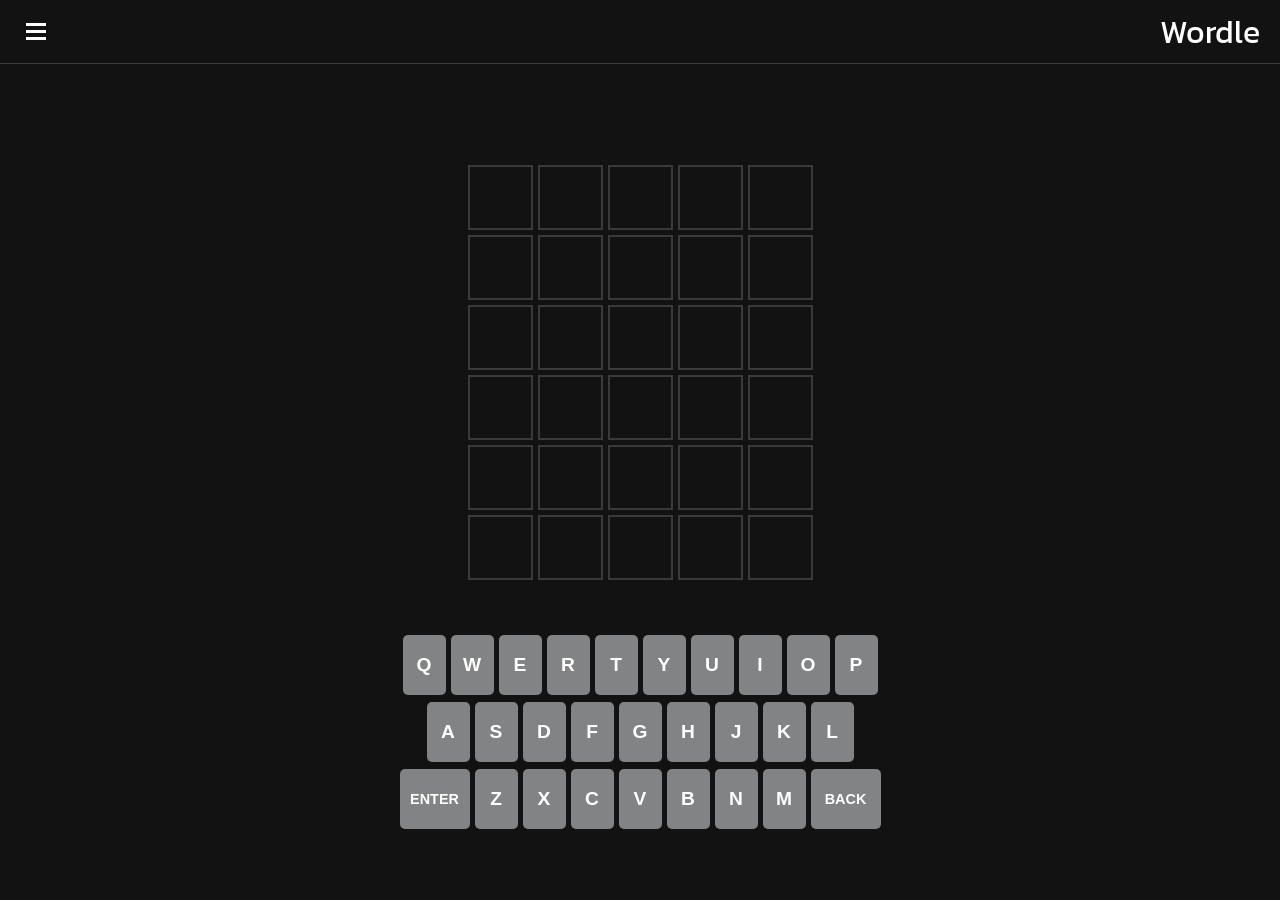
==== index.html @ bd7a642f "Update and rename main.html to index.html" ====
<!DOCTYPE html>
<html lang="en">
<head>
    <meta charset="UTF-8">
    <meta name="viewport" content="width=device-width, initial-scale=1.0">
    <link rel="stylesheet" href="index.css">
    <title>Wordle</title>
</head>
<body>  

    <nav class="navbar">
        <div class="burger-icon"><button class="hamburger"><div class="bar"></div></button></div>
        <div class="wordle-title">Wordle
        </div>
    </nav>


    <h1 class="error-message">Invalid Word</h1>

    <div class="congrats">
        <h1 class="congratsh1">You got the word!</h1>
    </div>
    <div class="word-reveal "></div>
    <div class="wordle-grid">
            <h1 class="letter" id="0"></h1>
            <h1 class="letter" id="1"></h1>
            <h1 class="letter" id="2"></h1>
            <h1 class="letter" id="3"></h1>
            <h1 class="letter" id="4"></h1>

            <h1 class="letter" id="0"></h1>
            <h1 class="letter" id="1"></h1>
            <h1 class="letter" id="2"></h1>
            <h1 class="letter" id="3"></h1>
            <h1 class="letter" id="4"></h1>

            <h1 class="letter" id="0"></h1>
            <h1 class="letter" id="1"></h1>
            <h1 class="letter" id="2"></h1>
            <h1 class="letter" id="3"></h1>
            <h1 class="letter" id="4"></h1>

            <h1 class="letter" id="0"></h1>
            <h1 class="letter" id="1"></h1>
            <h1 class="letter" id="2"></h1>
            <h1 class="letter" id="3"></h1>
            <h1 class="letter" id="4"></h1>

            <h1 class="letter" id="0"></h1>
            <h1 class="letter" id="1"></h1>
            <h1 class="letter" id="2"></h1>
            <h1 class="letter" id="3"></h1>
            <h1 class="letter" id="4"></h1>

            <h1 class="letter" id="0"></h1>
            <h1 class="letter" id="1"></h1>
            <h1 class="letter" id="2"></h1>
            <h1 class="letter" id="3"></h1>
            <h1 class="letter" id="4"></h1>
    </div>

    <div class="keyboard">
        <div class="row1">
            <button class="kletter q">q</button>
            <button class="kletter w">w</button>
            <button class="kletter e">e</button>
            <button class="kletter r">r</button>
            <button class="kletter t">t</button>
            <button class="kletter y">y</button>
            <button class="kletter u">u</button>
            <button class="kletter i">i</button>
            <button class="kletter o">o</button>
            <button class="kletter p">p</button>
        </div>
        <div class="row2">
            <button class="kletter a">a</button>
            <button class="kletter s">s</button>
            <button class="kletter d">d</button>
            <button class="kletter f">f</button>
            <button class="kletter g">g</button>
            <button class="kletter h">h</button>
            <button class="kletter j">j</button>
            <button class="kletter k">k</button>
            <button class="kletter l">l</button>
        </div>
        <div class="row3">
            <button class="kletter enter">Enter</button>
            <button class="kletter z">z</button>
            <button class="kletter x">x</button>
            <button class="kletter c">c</button>
            <button class="kletter v">v</button>
            <button class="kletter b">b</button>
            <button class="kletter n">n</button>
            <button class="kletter m">m</button>
            <button class="kletter back">Back</button>
        </div>
</div>
    
    
    <script src="index.js"></script>
</body>
</html>
---- index.css ----
@import url('https://fonts.googleapis.com/css2?family=Kanit:wght@600&display=swap');


* {
    box-sizing: border-box;
}

body {
    background: #121213;
    padding: 0;
    margin: 0;
    display: flex;
    align-items: center;
    justify-content: center;
    flex-direction: column;
    font-family: 'Kanit', sans-serif;
}

.wordle-grid {
    grid-gap: 5px;
    display: grid;
    grid-template-columns: repeat(5, 1fr);
    width: min-content;
    height: min-content;
    margin-bottom: 3rem;
}

.letter {
    margin: 0;
    padding: 0;
    color: white;
    text-transform: uppercase;
    font-family: 'Kanit', sans-serif;
    display: flex;
    align-items: center;
    justify-content: center;
    border: 2px solid #3a3a3a;
    width: 65px;
    height: 65px;
    font-size: 35px;
}

.letter1:focus {
    outline: none;
}


.navbar {
    top: 0;
    height: 4rem;
    width: 100vw;
    margin: 0;
    display: flex;
    padding: 0px 20px;
    border-bottom: 0.1rem solid #3a3a3c;
}

.burger-icon {
    display: flex;
    width: 350px;
    justify-content: flex-start;
    align-items: center;
}

.hamburger {
    position:relative;
    cursor: pointer;
    width: 32px;
    border: none;
    height: 35px;
    outline: none;
    background: none;
    border: none;
    appearance: none;
    display: block;
}

.hamburger .bar, .hamburger::after, .hamburger::before{
    display: block;
    content: '';
    width: 100%;
    height: 3px;
    background: white;
    margin: 4px 0px;
}


.wordle-title {
    width: 100%;
    font-size: 2rem;
    color: white;
    display: flex;
    align-items: flex-end;
    justify-content: center;
    flex-direction: column;
}

.other-info {
    justify-content: flex-end;
    width: 350px;
}

.word-reveal {
    color: #121213;
    font-size: 1rem;
    position: inherit;
    width: 80px;
    height: 30px;
    background: white;
    border-radius: 10px;
    display: flex;
    align-items: center;
    justify-content: center;
    transition: all 1s ease;
    opacity: 0;
    margin-bottom: -1rem;
    z-index: 10;
}

.error-message {
    background: white;
    padding: 5px;
    border-radius: 10px;
    margin-top: 2rem;
    opacity: 0;
    transition: all 0.5s ease;
    font-size: 1.3rem;
}

.congrats {
    transition: all 1.5s ease;
    position: absolute;
    border-radius: 10px;
    background: white;
    opacity: 0;
    width: 320px;
    height: 90px;
}

.congratsh1 {
    display: flex;
    align-items: center;
    justify-content: center;
    text-align: center;
    font-size: 1.4rem;
}

.congratsh1 {
    font-size: 2rem;
}

.visible {
    opacity: 1;
}

.keyboard {
    bottom: 4;
    display: flex;
    align-items: center;
    justify-content: center;
    flex-direction: column;
}

.row1, .row2, .row3{
    margin-top:7px;
    width: max-content;
    display: flex;
    gap: 0px 5px;
    align-items: center;
    justify-content: center;
}


.kletter {
    cursor: pointer;
    font-weight: bolder;
    text-transform: uppercase;
    color: white;
    font-size: 1.2rem;
    background: #818384 ;
    height: 60px;
    width: 43px;
    border: none;
    border-radius: 5px;
}

.enter, .back {
    width: 70px;
    font-size: 0.9rem;
}

.wrong {
    transition: all 1s ease;
    background: #3a3a3c;
    border: none;
}

.close {
    transition: all 1s ease;
    background: #b59f3b;
    border: none;
}

.correct {
    border: none;
    transition: all 1s ease;
    background: #538d4e;
}

@media only screen and (max-width: 1000px) {
    .kletter {
        width: 26px;
    }
    .enter, .back {
        width: 50px;
        font-size: 0.7rem;
    }
    .wordle-grid {
        margin-bottom: 2rem;
    }
}

@media only screen and (max-width: 500px) {
    .kletter {
        width: 26px;
    }
    .enter, .back {
        width: 50px;
        font-size: 0.7rem;
    }
    .wordle-grid {
        margin-bottom: 2rem;
    }
}

@media only screen and (max-width: 400px) {
    .kletter {
        width: 26px;
        height: 54px;
    }
    .enter, .back {
        width: 50px;
        font-size: 0.7rem;
    }
    .wordle-grid {
        margin-bottom: 2rem;
    }
}

@media only screen and (max-width: 300px) {
    .kletter {
        width: 26px;
        height: 54px;
    }
    .enter, .back {
        width: 50px;
        font-size: 0.7rem;
    }
    .wordle-grid {
        margin-bottom: 2rem;
    }
}

@media only screen and (max-width: 250px) {
    .kletter {
        width: 26px;
        height: 54px;
        font-size: 1rem;
    }
    .enter, .back {
        width: 50px;
        font-size: 0.7rem;
    }
    .wordle-grid {
        margin-bottom: 2rem;
    }
}
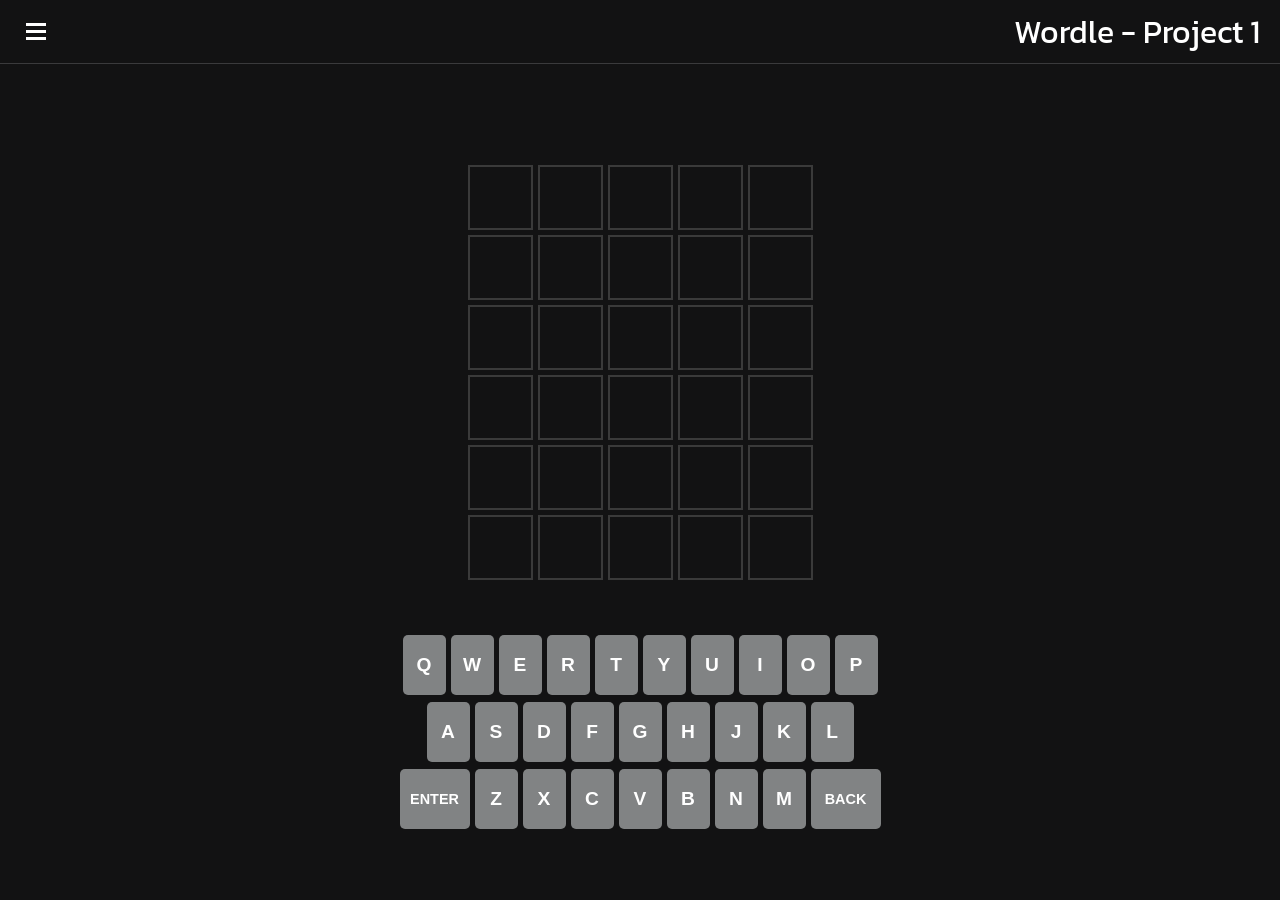
==== commit 99a1b4fc: "Update index.html" ====
--- a/index.html
+++ b/index.html
@@ -4,13 +4,13 @@
     <meta charset="UTF-8">
     <meta name="viewport" content="width=device-width, initial-scale=1.0">
     <link rel="stylesheet" href="index.css">
-    <title>Wordle</title>
+    <title>Wordle - Project 1</title>
 </head>
 <body>  
 
     <nav class="navbar">
         <div class="burger-icon"><button class="hamburger"><div class="bar"></div></button></div>
-        <div class="wordle-title">Wordle
+        <div class="wordle-title">Wordle - Project 1
         </div>
     </nav>
 
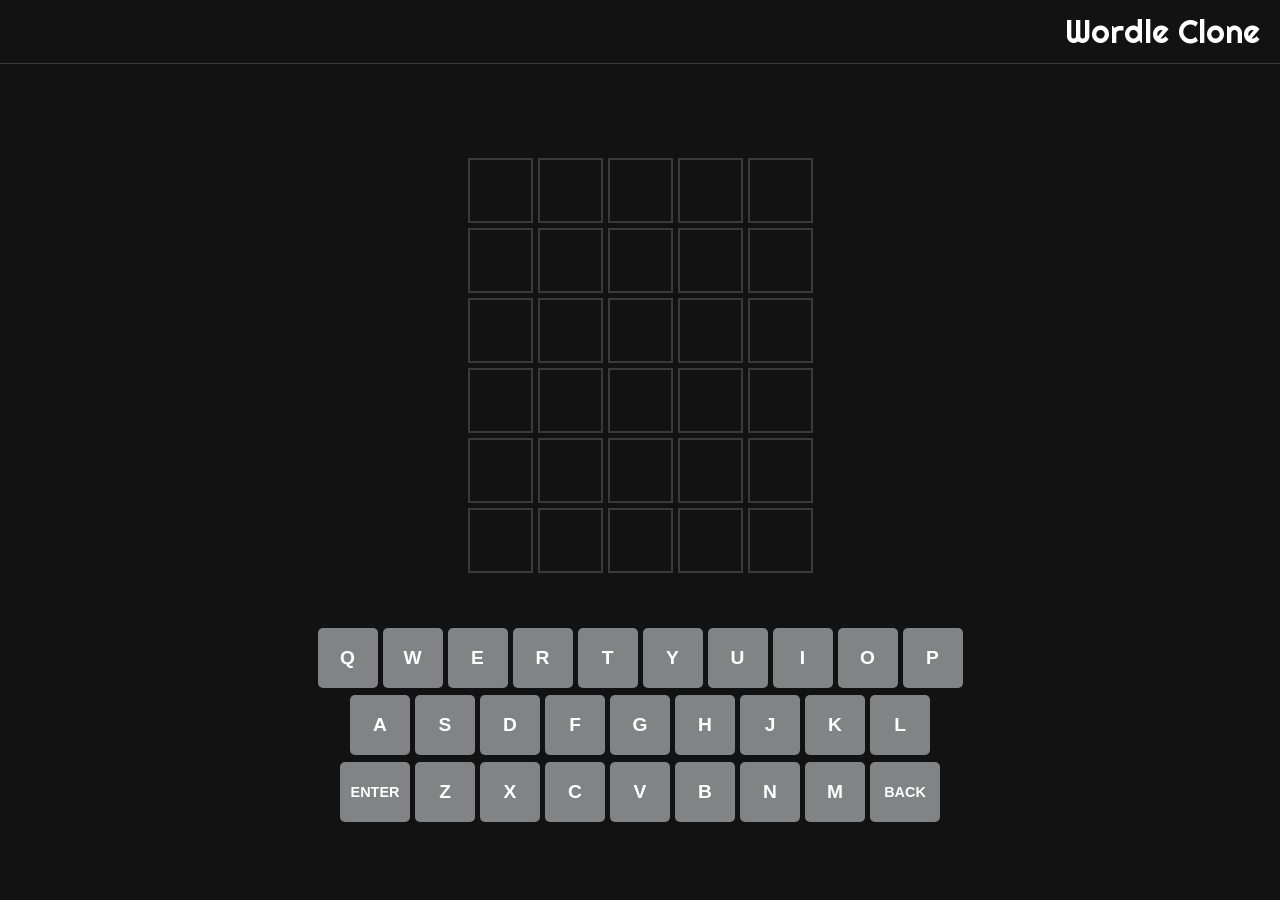
==== commit b86a058b: "Update index.html" ====
--- a/index.html
+++ b/index.html
@@ -4,13 +4,12 @@
     <meta charset="UTF-8">
     <meta name="viewport" content="width=device-width, initial-scale=1.0">
     <link rel="stylesheet" href="index.css">
-    <title>Wordle - Project 1</title>
+    <title>Wordle</title>
 </head>
 <body>  
 
     <nav class="navbar">
-        <div class="burger-icon"><button class="hamburger"><div class="bar"></div></button></div>
-        <div class="wordle-title">Wordle - Project 1
+        <div class="wordle-title">Wordle Clone
         </div>
     </nav>
 
@@ -18,7 +17,7 @@
     <h1 class="error-message">Invalid Word</h1>
 
     <div class="congrats">
-        <h1 class="congratsh1">You got the word!</h1>
+        <h1 class="congratsh1">Genius!</h1>
     </div>
     <div class="word-reveal "></div>
     <div class="wordle-grid">
--- a/index.css
+++ b/index.css
@@ -1,4 +1,4 @@
-@import url('https://fonts.googleapis.com/css2?family=Kanit:wght@600&display=swap');
+@import url('https://fonts.googleapis.com/css2?family=Righteous&display=swap');
 
 
 * {
@@ -13,7 +13,7 @@
     align-items: center;
     justify-content: center;
     flex-direction: column;
-    font-family: 'Kanit', sans-serif;
+    font-family: 'Righteous', sans-serif;
 }
 
 .wordle-grid {
@@ -23,6 +23,7 @@
     width: min-content;
     height: min-content;
     margin-bottom: 3rem;
+    margin-top: 5rem;
 }
 
 .letter {
@@ -30,7 +31,8 @@
     padding: 0;
     color: white;
     text-transform: uppercase;
-    font-family: 'Kanit', sans-serif;
+    font-family: 'Righteous', sans-serif;
+    font-weight: 100;
     display: flex;
     align-items: center;
     justify-content: center;
@@ -39,6 +41,7 @@
     height: 65px;
     font-size: 35px;
 }
+
 
 .letter1:focus {
     outline: none;
@@ -118,23 +121,23 @@
 }
 
 .error-message {
-    background: white;
-    padding: 5px;
-    border-radius: 10px;
-    margin-top: 2rem;
+    transition: all 1.5s ease;
+    position: absolute;
+    top: 133px;
+    border-radius: 20px;
+    background: white;
     opacity: 0;
-    transition: all 0.5s ease;
-    font-size: 1.3rem;
+    padding: 0.1rem 1.2rem;
 }
 
 .congrats {
     transition: all 1.5s ease;
     position: absolute;
-    border-radius: 10px;
+    top: 133px;
+    border-radius: 20px;
     background: white;
     opacity: 0;
-    width: 320px;
-    height: 90px;
+    padding: 0.1rem 1.2rem;
 }
 
 .congratsh1 {
@@ -143,10 +146,6 @@
     justify-content: center;
     text-align: center;
     font-size: 1.4rem;
-}
-
-.congratsh1 {
-    font-size: 2rem;
 }
 
 .visible {
@@ -179,9 +178,13 @@
     font-size: 1.2rem;
     background: #818384 ;
     height: 60px;
-    width: 43px;
+    width: 60px;
     border: none;
     border-radius: 5px;
+    transition: all 0.3s ease;
+}
+.kletter:hover {
+    scale: 1.05;
 }
 
 .enter, .back {
@@ -209,7 +212,7 @@
 
 @media only screen and (max-width: 1000px) {
     .kletter {
-        width: 26px;
+        width: 36px;
     }
     .enter, .back {
         width: 50px;
@@ -223,6 +226,10 @@
 @media only screen and (max-width: 500px) {
     .kletter {
         width: 26px;
+    }
+    .letter {
+        width: 60px;
+        height: 60px;
     }
     .enter, .back {
         width: 50px;
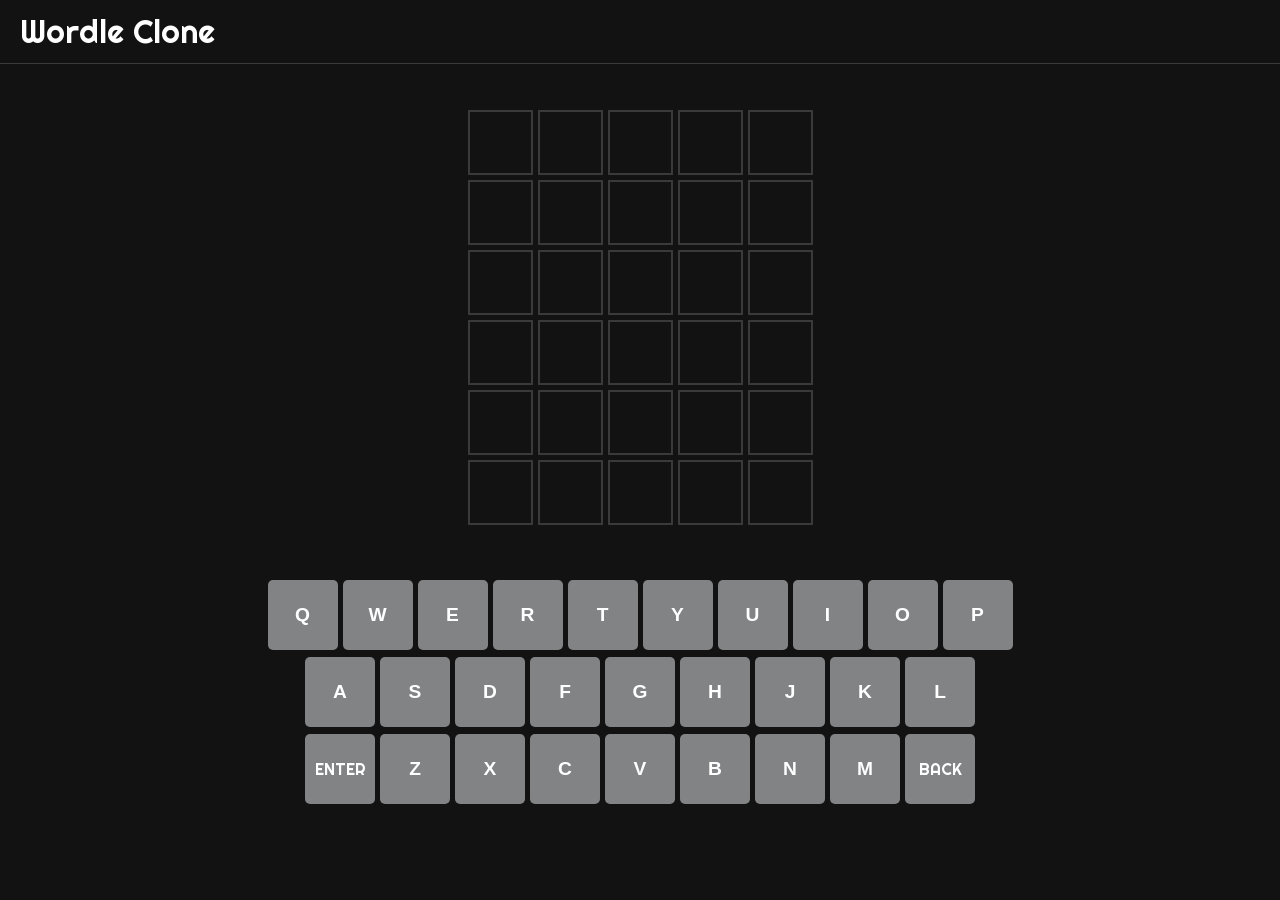
==== commit d421c7a4: "Update index.html" ====
--- a/index.html
+++ b/index.html
@@ -13,86 +13,89 @@
         </div>
     </nav>
 
+    <div class="wordle_container">
 
-    <h1 class="error-message">Invalid Word</h1>
+        <h1 class="error-message">Invalid Word</h1>
 
-    <div class="congrats">
-        <h1 class="congratsh1">Genius!</h1>
-    </div>
-    <div class="word-reveal "></div>
-    <div class="wordle-grid">
-            <h1 class="letter" id="0"></h1>
-            <h1 class="letter" id="1"></h1>
-            <h1 class="letter" id="2"></h1>
-            <h1 class="letter" id="3"></h1>
-            <h1 class="letter" id="4"></h1>
+        <div class="congrats">
+            <h1 class="congratsh1">Genius!</h1>
+        </div>
+        <div class="word-reveal "></div>
+        <div class="wordle-grid">
+                <h1 class="letter" id="0"></h1>
+                <h1 class="letter" id="1"></h1>
+                <h1 class="letter" id="2"></h1>
+                <h1 class="letter" id="3"></h1>
+                <h1 class="letter" id="4"></h1>
 
-            <h1 class="letter" id="0"></h1>
-            <h1 class="letter" id="1"></h1>
-            <h1 class="letter" id="2"></h1>
-            <h1 class="letter" id="3"></h1>
-            <h1 class="letter" id="4"></h1>
+                <h1 class="letter" id="0"></h1>
+                <h1 class="letter" id="1"></h1>
+                <h1 class="letter" id="2"></h1>
+                <h1 class="letter" id="3"></h1>
+                <h1 class="letter" id="4"></h1>
 
-            <h1 class="letter" id="0"></h1>
-            <h1 class="letter" id="1"></h1>
-            <h1 class="letter" id="2"></h1>
-            <h1 class="letter" id="3"></h1>
-            <h1 class="letter" id="4"></h1>
+                <h1 class="letter" id="0"></h1>
+                <h1 class="letter" id="1"></h1>
+                <h1 class="letter" id="2"></h1>
+                <h1 class="letter" id="3"></h1>
+                <h1 class="letter" id="4"></h1>
 
-            <h1 class="letter" id="0"></h1>
-            <h1 class="letter" id="1"></h1>
-            <h1 class="letter" id="2"></h1>
-            <h1 class="letter" id="3"></h1>
-            <h1 class="letter" id="4"></h1>
+                <h1 class="letter" id="0"></h1>
+                <h1 class="letter" id="1"></h1>
+                <h1 class="letter" id="2"></h1>
+                <h1 class="letter" id="3"></h1>
+                <h1 class="letter" id="4"></h1>
 
-            <h1 class="letter" id="0"></h1>
-            <h1 class="letter" id="1"></h1>
-            <h1 class="letter" id="2"></h1>
-            <h1 class="letter" id="3"></h1>
-            <h1 class="letter" id="4"></h1>
+                <h1 class="letter" id="0"></h1>
+                <h1 class="letter" id="1"></h1>
+                <h1 class="letter" id="2"></h1>
+                <h1 class="letter" id="3"></h1>
+                <h1 class="letter" id="4"></h1>
 
-            <h1 class="letter" id="0"></h1>
-            <h1 class="letter" id="1"></h1>
-            <h1 class="letter" id="2"></h1>
-            <h1 class="letter" id="3"></h1>
-            <h1 class="letter" id="4"></h1>
-    </div>
+                <h1 class="letter" id="0"></h1>
+                <h1 class="letter" id="1"></h1>
+                <h1 class="letter" id="2"></h1>
+                <h1 class="letter" id="3"></h1>
+                <h1 class="letter" id="4"></h1>
+        </div>
 
-    <div class="keyboard">
-        <div class="row1">
-            <button class="kletter q">q</button>
-            <button class="kletter w">w</button>
-            <button class="kletter e">e</button>
-            <button class="kletter r">r</button>
-            <button class="kletter t">t</button>
-            <button class="kletter y">y</button>
-            <button class="kletter u">u</button>
-            <button class="kletter i">i</button>
-            <button class="kletter o">o</button>
-            <button class="kletter p">p</button>
+        <div class="keyboard">
+            <div class="row1">
+                <button class="kletter q">q</button>
+                <button class="kletter w">w</button>
+                <button class="kletter e">e</button>
+                <button class="kletter r">r</button>
+                <button class="kletter t">t</button>
+                <button class="kletter y">y</button>
+                <button class="kletter u">u</button>
+                <button class="kletter i">i</button>
+                <button class="kletter o">o</button>
+                <button class="kletter p">p</button>
+            </div>
+            <div class="row2">
+                <button class="kletter a">a</button>
+                <button class="kletter s">s</button>
+                <button class="kletter d">d</button>
+                <button class="kletter f">f</button>
+                <button class="kletter g">g</button>
+                <button class="kletter h">h</button>
+                <button class="kletter j">j</button>
+                <button class="kletter k">k</button>
+                <button class="kletter l">l</button>
+            </div>
+            <div class="row3">
+                <button class="kletter enter">Enter</button>
+                <button class="kletter z">z</button>
+                <button class="kletter x">x</button>
+                <button class="kletter c">c</button>
+                <button class="kletter v">v</button>
+                <button class="kletter b">b</button>
+                <button class="kletter n">n</button>
+                <button class="kletter m">m</button>
+                <button class="kletter back">Back</button>
+            </div>
         </div>
-        <div class="row2">
-            <button class="kletter a">a</button>
-            <button class="kletter s">s</button>
-            <button class="kletter d">d</button>
-            <button class="kletter f">f</button>
-            <button class="kletter g">g</button>
-            <button class="kletter h">h</button>
-            <button class="kletter j">j</button>
-            <button class="kletter k">k</button>
-            <button class="kletter l">l</button>
-        </div>
-        <div class="row3">
-            <button class="kletter enter">Enter</button>
-            <button class="kletter z">z</button>
-            <button class="kletter x">x</button>
-            <button class="kletter c">c</button>
-            <button class="kletter v">v</button>
-            <button class="kletter b">b</button>
-            <button class="kletter n">n</button>
-            <button class="kletter m">m</button>
-            <button class="kletter back">Back</button>
-        </div>
+
 </div>
     
     
--- a/index.css
+++ b/index.css
@@ -14,6 +14,14 @@
     justify-content: center;
     flex-direction: column;
     font-family: 'Righteous', sans-serif;
+}
+
+.wordle_container {
+    display: flex;
+    flex-direction: column;
+    align-items: center;
+    justify-content: center;
+    height: 100%;
 }
 
 .wordle-grid {
@@ -23,7 +31,7 @@
     width: min-content;
     height: min-content;
     margin-bottom: 3rem;
-    margin-top: 5rem;
+    margin-top: 2rem;
 }
 
 .letter {
@@ -37,6 +45,7 @@
     align-items: center;
     justify-content: center;
     border: 2px solid #3a3a3a;
+    background: #121213;
     width: 65px;
     height: 65px;
     font-size: 35px;
@@ -56,6 +65,7 @@
     display: flex;
     padding: 0px 20px;
     border-bottom: 0.1rem solid #3a3a3c;
+    background: #121213;
 }
 
 .burger-icon {
@@ -73,7 +83,6 @@
     height: 35px;
     outline: none;
     background: none;
-    border: none;
     appearance: none;
     display: block;
 }
@@ -89,7 +98,6 @@
 
 
 .wordle-title {
-    width: 100%;
     font-size: 2rem;
     color: white;
     display: flex;
@@ -177,19 +185,21 @@
     color: white;
     font-size: 1.2rem;
     background: #818384 ;
-    height: 60px;
-    width: 60px;
+    height: 70px;
+    width: 70px;
     border: none;
     border-radius: 5px;
     transition: all 0.3s ease;
-}
-.kletter:hover {
-    scale: 1.05;
+    display: flex;
+    align-items: center;
+    justify-content: center;
 }
 
 .enter, .back {
     width: 70px;
-    font-size: 0.9rem;
+    font-size: 1rem;
+    font-family: 'Righteous', sans-serif;
+    font-weight: 100;
 }
 
 .wrong {
@@ -212,7 +222,7 @@
 
 @media only screen and (max-width: 1000px) {
     .kletter {
-        width: 36px;
+        width: 45px;
     }
     .enter, .back {
         width: 50px;
@@ -223,9 +233,9 @@
     }
 }
 
-@media only screen and (max-width: 500px) {
+@media only screen and (max-width: 550px) {
     .kletter {
-        width: 26px;
+        width: 29px;
     }
     .letter {
         width: 60px;
@@ -238,49 +248,68 @@
     .wordle-grid {
         margin-bottom: 2rem;
     }
-}
+    .kletter {
+        font-size: 1.1rem;
+        flex: 2;
+        border-radius: 3px;
+    }
+    .enter, .back {
+        font-size: 0.8rem;
+        flex: 4; 
+     }
+    
+    .keyboard {
+        bottom: 3px;
+        width: 100%;
+        display: flex;
+        flex-direction: column;
+        align-items: center;
+        padding: 0.3rem 0.3rem;
+        gap: 2px;
+    }
+
+    .row1, .row2, .row3 {
+        width: 100%;
+        display: flex;
+        gap: 4px;
+        margin-top: 3px;
+        align-items: center;
+        justify-content: center;
+    }
+
+    .letter {
+        width: 60px;
+        height: 60px;
+    }
+
+    .navbar {
+        align-items: center;
+        justify-content: center;
+    }
+}
+
 
 @media only screen and (max-width: 400px) {
     .kletter {
-        width: 26px;
-        height: 54px;
+        min-width: 12px;
+        height: 48px;
+        font-size: 3vw;
     }
     .enter, .back {
-        width: 50px;
-        font-size: 0.7rem;
+        min-width: 12px;
+        font-size: 0.6rem;
+    }
+    .wordle-container {
+        width: 100%;
+        display: flex;
     }
     .wordle-grid {
-        margin-bottom: 2rem;
-    }
-}
-
-@media only screen and (max-width: 300px) {
-    .kletter {
-        width: 26px;
-        height: 54px;
-    }
-    .enter, .back {
-        width: 50px;
-        font-size: 0.7rem;
-    }
-    .wordle-grid {
-        margin-bottom: 2rem;
-    }
-}
-
-@media only screen and (max-width: 250px) {
-    .kletter {
-        width: 26px;
-        height: 54px;
-        font-size: 1rem;
-    }
-    .enter, .back {
-        width: 50px;
-        font-size: 0.7rem;
-    }
-    .wordle-grid {
-        margin-bottom: 2rem;
-    }
-}
-
-
+        width: 100%;
+    }
+    .keyboard {
+        position: fixed;
+        bottom: 0;
+    }
+    
+}
+
